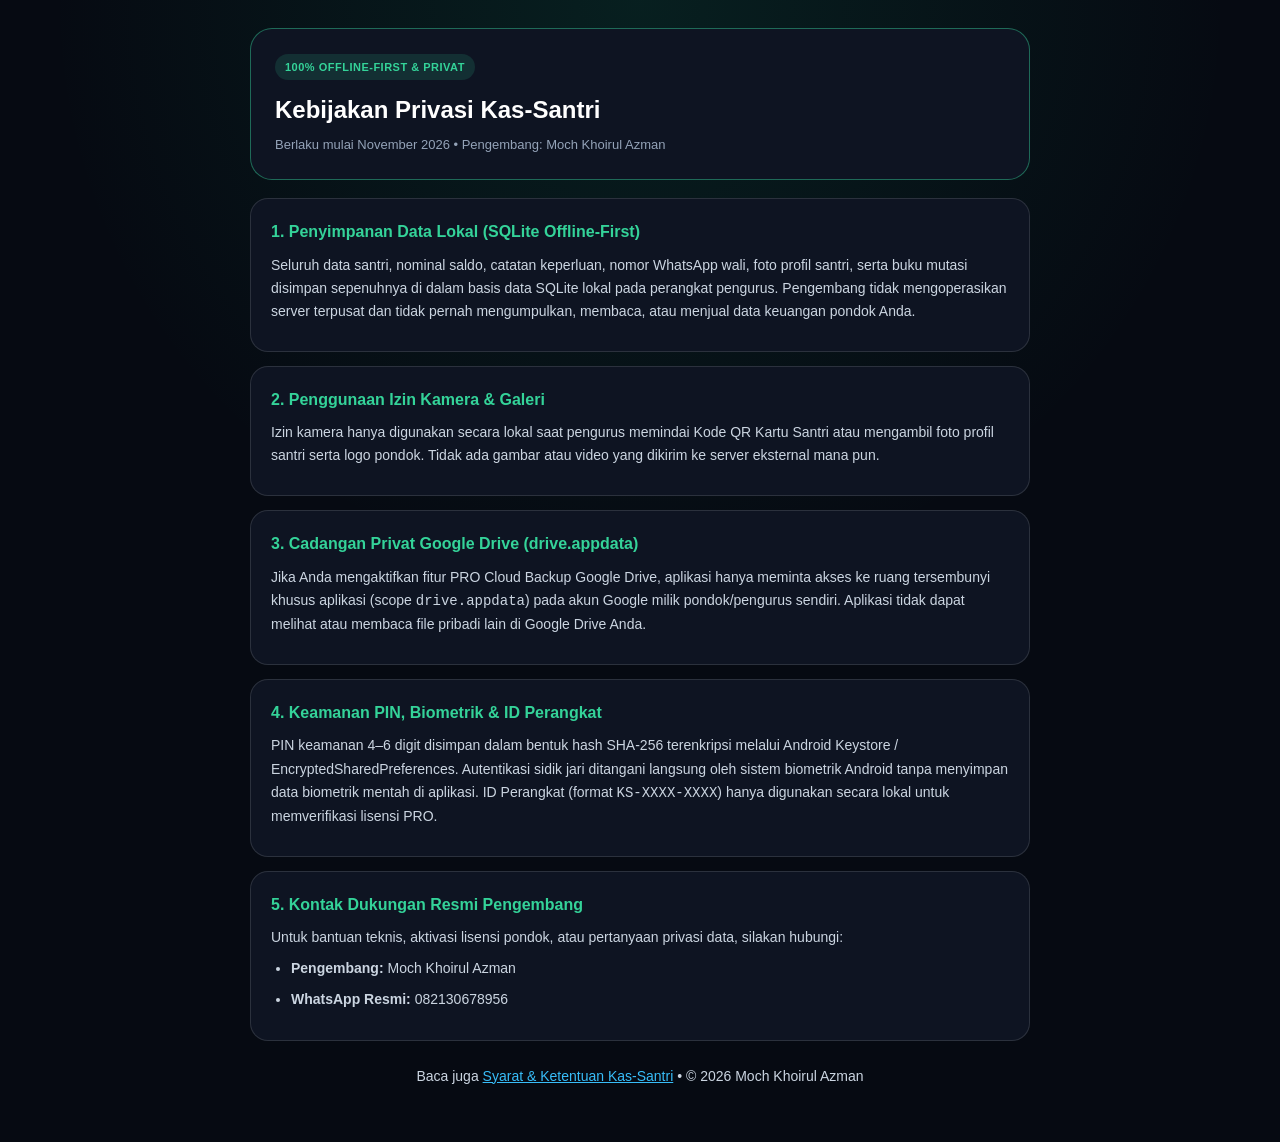
==== docs/privacy.html @ ca629199 "feat(paywall): perbaiki legal offline, aktifkan trial 14 hari, dan sistem bayar dual-mode DANA QRIS " ====
<!DOCTYPE html>
<html lang="id">
<head>
  <meta charset="UTF-8" />
  <meta name="viewport" content="width=device-width, initial-scale=1.0" />
  <title>Kebijakan Privasi — Kas-Santri</title>
  <style>
    :root {
      --bg: #060a12;
      --card: #0e1422;
      --border: rgba(255, 255, 255, 0.12);
      --emerald: #34d399;
      --cyan: #38bdf8;
      --text: #e2e8f0;
      --muted: #94a3b8;
    }
    * { box-sizing: border-box; }
    body {
      margin: 0;
      font-family: -apple-system, BlinkMacSystemFont, "Segoe UI", Roboto, sans-serif;
      background: radial-gradient(circle at top, rgba(16, 185, 129, 0.12), transparent 45%), var(--bg);
      color: var(--text);
      line-height: 1.65;
      padding: 28px 16px 48px;
    }
    .container { max-width: 780px; margin: 0 auto; }
    .header {
      background: var(--card);
      border: 1px solid rgba(52, 211, 153, 0.45);
      border-radius: 22px;
      padding: 24px;
      margin-bottom: 18px;
    }
    .badge {
      display: inline-block;
      padding: 4px 10px;
      border-radius: 999px;
      background: rgba(52, 211, 153, 0.14);
      color: var(--emerald);
      font-size: 11px;
      font-weight: 800;
      letter-spacing: 0.5px;
    }
    h1 { margin: 10px 0 4px; font-size: 24px; color: #fff; }
    .sub { color: var(--muted); font-size: 13px; margin: 0; }
    .section {
      background: var(--card);
      border: 1px solid var(--border);
      border-radius: 18px;
      padding: 20px;
      margin-bottom: 14px;
    }
    h2 { margin: 0 0 8px; font-size: 16px; color: var(--emerald); }
    p, li { color: #cbd5e1; font-size: 14px; margin: 0 0 8px; }
    ul { margin: 6px 0 0; padding-left: 20px; }
    .footer { text-align: center; color: var(--muted); font-size: 12px; margin-top: 24px; }
    a { color: var(--cyan); }
  </style>
</head>
<body>
  <div class="container">
    <div class="header">
      <span class="badge">100% OFFLINE-FIRST &amp; PRIVAT</span>
      <h1>Kebijakan Privasi Kas-Santri</h1>
      <p class="sub">Berlaku mulai November 2026 • Pengembang: Moch Khoirul Azman</p>
    </div>

    <div class="section">
      <h2>1. Penyimpanan Data Lokal (SQLite Offline-First)</h2>
      <p>Seluruh data santri, nominal saldo, catatan keperluan, nomor WhatsApp wali, foto profil santri, serta buku mutasi disimpan sepenuhnya di dalam basis data SQLite lokal pada perangkat pengurus. Pengembang tidak mengoperasikan server terpusat dan tidak pernah mengumpulkan, membaca, atau menjual data keuangan pondok Anda.</p>
    </div>

    <div class="section">
      <h2>2. Penggunaan Izin Kamera &amp; Galeri</h2>
      <p>Izin kamera hanya digunakan secara lokal saat pengurus memindai Kode QR Kartu Santri atau mengambil foto profil santri serta logo pondok. Tidak ada gambar atau video yang dikirim ke server eksternal mana pun.</p>
    </div>

    <div class="section">
      <h2>3. Cadangan Privat Google Drive (drive.appdata)</h2>
      <p>Jika Anda mengaktifkan fitur PRO Cloud Backup Google Drive, aplikasi hanya meminta akses ke ruang tersembunyi khusus aplikasi (scope <code>drive.appdata</code>) pada akun Google milik pondok/pengurus sendiri. Aplikasi tidak dapat melihat atau membaca file pribadi lain di Google Drive Anda.</p>
    </div>

    <div class="section">
      <h2>4. Keamanan PIN, Biometrik &amp; ID Perangkat</h2>
      <p>PIN keamanan 4–6 digit disimpan dalam bentuk hash SHA-256 terenkripsi melalui Android Keystore / EncryptedSharedPreferences. Autentikasi sidik jari ditangani langsung oleh sistem biometrik Android tanpa menyimpan data biometrik mentah di aplikasi. ID Perangkat (format <code>KS-XXXX-XXXX</code>) hanya digunakan secara lokal untuk memverifikasi lisensi PRO.</p>
    </div>

    <div class="section">
      <h2>5. Kontak Dukungan Resmi Pengembang</h2>
      <p>Untuk bantuan teknis, aktivasi lisensi pondok, atau pertanyaan privasi data, silakan hubungi:</p>
      <ul>
        <li><strong>Pengembang:</strong> Moch Khoirul Azman</li>
        <li><strong>WhatsApp Resmi:</strong> 082130678956</li>
      </ul>
    </div>

    <div class="footer">
      <p>Baca juga <a href="terms.html">Syarat &amp; Ketentuan Kas-Santri</a> • &copy; 2026 Moch Khoirul Azman</p>
    </div>
  </div>
</body>
</html>
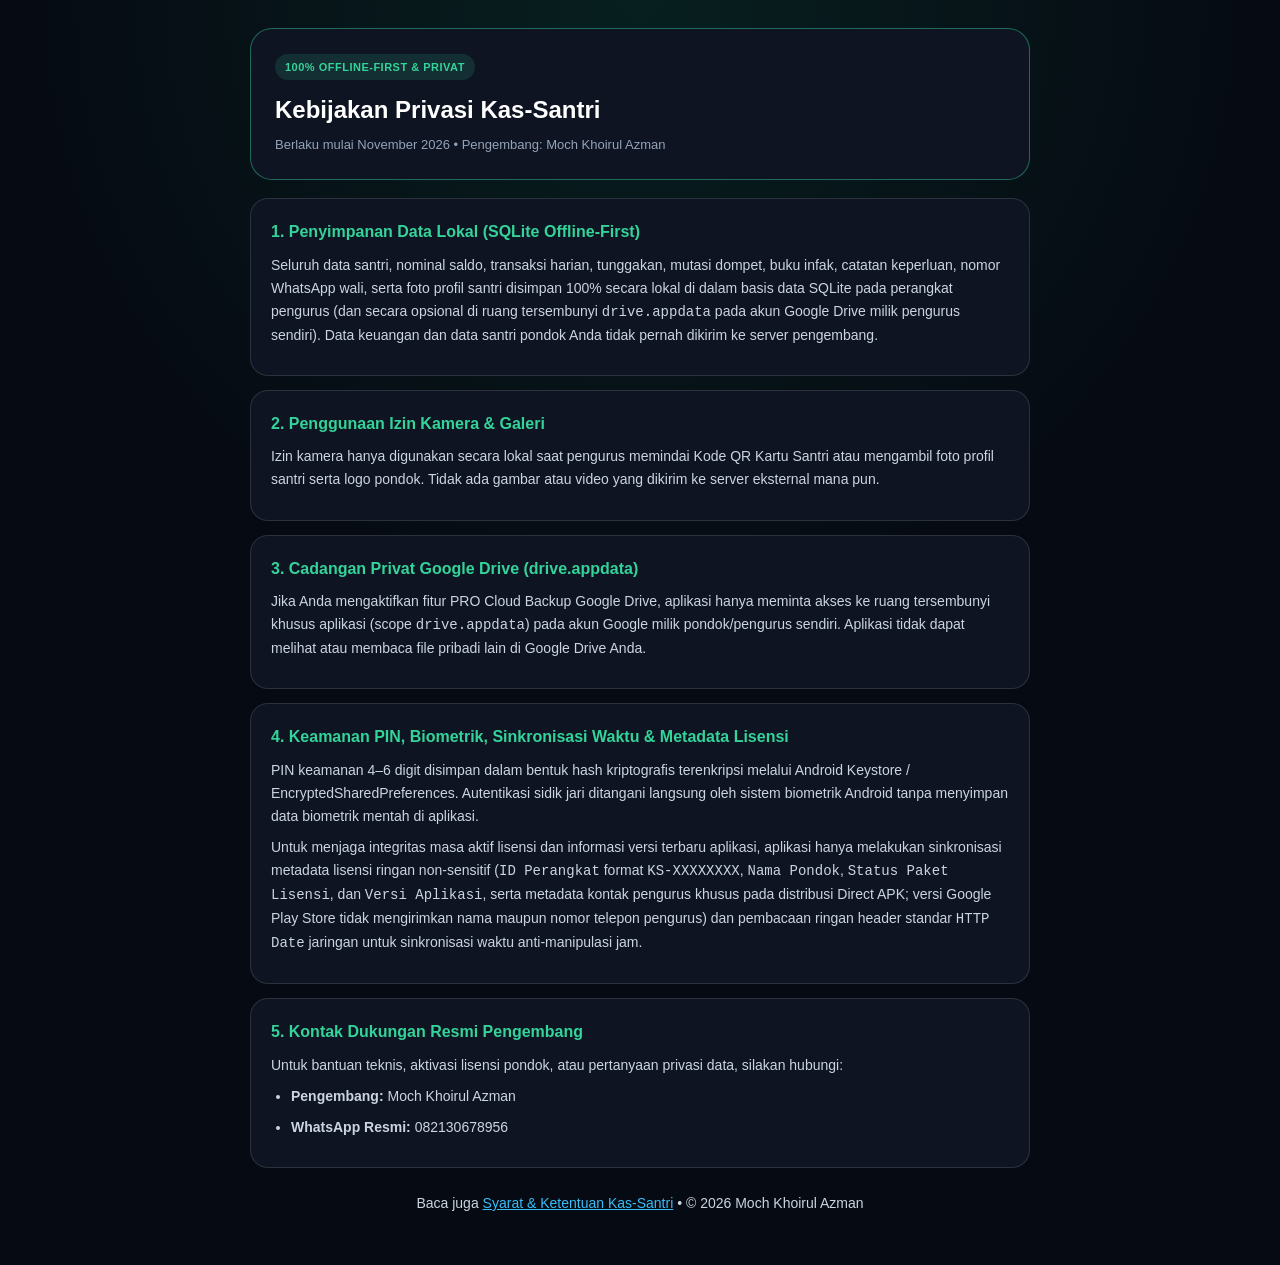
==== commit 8625f654: "security(batch-3): Play Store compliance, watermark-free wallpaper, Ed25519 dart-define & admin hard" ====
--- a/docs/privacy.html
+++ b/docs/privacy.html
@@ -67,7 +67,7 @@
 
     <div class="section">
       <h2>1. Penyimpanan Data Lokal (SQLite Offline-First)</h2>
-      <p>Seluruh data santri, nominal saldo, catatan keperluan, nomor WhatsApp wali, foto profil santri, serta buku mutasi disimpan sepenuhnya di dalam basis data SQLite lokal pada perangkat pengurus. Pengembang tidak mengoperasikan server terpusat dan tidak pernah mengumpulkan, membaca, atau menjual data keuangan pondok Anda.</p>
+      <p>Seluruh data santri, nominal saldo, transaksi harian, tunggakan, mutasi dompet, buku infak, catatan keperluan, nomor WhatsApp wali, serta foto profil santri disimpan 100% secara lokal di dalam basis data SQLite pada perangkat pengurus (dan secara opsional di ruang tersembunyi <code>drive.appdata</code> pada akun Google Drive milik pengurus sendiri). Data keuangan dan data santri pondok Anda tidak pernah dikirim ke server pengembang.</p>
     </div>
 
     <div class="section">
@@ -81,8 +81,9 @@
     </div>
 
     <div class="section">
-      <h2>4. Keamanan PIN, Biometrik &amp; ID Perangkat</h2>
-      <p>PIN keamanan 4–6 digit disimpan dalam bentuk hash SHA-256 terenkripsi melalui Android Keystore / EncryptedSharedPreferences. Autentikasi sidik jari ditangani langsung oleh sistem biometrik Android tanpa menyimpan data biometrik mentah di aplikasi. ID Perangkat (format <code>KS-XXXX-XXXX</code>) hanya digunakan secara lokal untuk memverifikasi lisensi PRO.</p>
+      <h2>4. Keamanan PIN, Biometrik, Sinkronisasi Waktu &amp; Metadata Lisensi</h2>
+      <p>PIN keamanan 4–6 digit disimpan dalam bentuk hash kriptografis terenkripsi melalui Android Keystore / EncryptedSharedPreferences. Autentikasi sidik jari ditangani langsung oleh sistem biometrik Android tanpa menyimpan data biometrik mentah di aplikasi.</p>
+      <p>Untuk menjaga integritas masa aktif lisensi dan informasi versi terbaru aplikasi, aplikasi hanya melakukan sinkronisasi metadata lisensi ringan non-sensitif (<code>ID Perangkat</code> format <code>KS-XXXXXXXX</code>, <code>Nama Pondok</code>, <code>Status Paket Lisensi</code>, dan <code>Versi Aplikasi</code>, serta metadata kontak pengurus khusus pada distribusi Direct APK; versi Google Play Store tidak mengirimkan nama maupun nomor telepon pengurus) dan pembacaan ringan header standar <code>HTTP Date</code> jaringan untuk sinkronisasi waktu anti-manipulasi jam.</p>
     </div>
 
     <div class="section">
